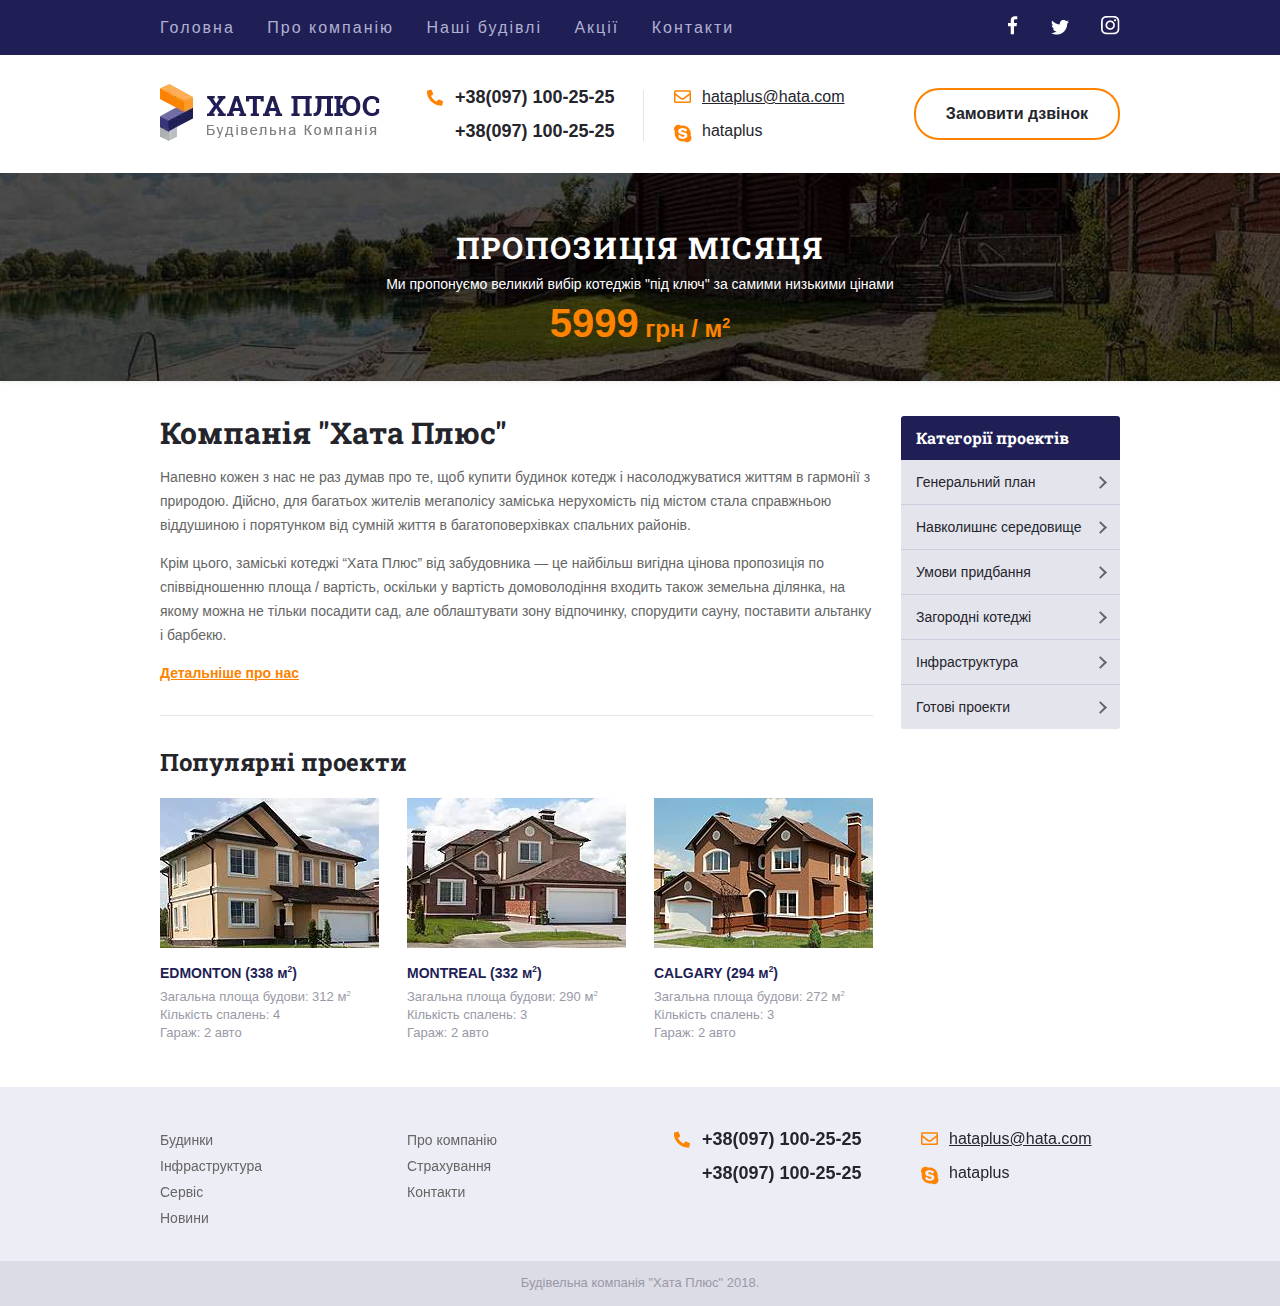
==== index.html @ b443a541 "changes" ====
<!DOCTYPE html>
<html lang="en">
<head>
    <meta charset="UTF-8">
    <meta http-equiv="X-UA-Compatible" content="IE=edge">
    <meta name="viewport" content="width=device-width, initial-scale=1.0">
    <title>Будівельна компанія "Хата Плюс"</title>
    <link rel = "stylesheet" href = "css/style-rel.css">
</head>
<body>
    <header>
    <div class ="header">
        <nav class="wrapper flex-between">
                <ul class = "menu">
                        <li>
                            <a href="index.html">Головна</a>
                        </li>
                        <li>
                            <a href="#">Про компанію</a>
                        </li>
                        <li>
                            <a href="price.html">Наші будівлі</a>
                        </li>
                        <li>
                            <a href="#">Акції</a>
                        </li>
                        <li>
                            <a href="#">Контакти</a>
                        </li>
                </ul>
                <ul class="social">
                    <li><a href="#" class="fb"></a></li>
                    <li><a href="#" class="tw"></a></li>
                    <li><a href="#" class="in"></a></li>
                </ul>
                </nav>
            </div>
        </nav>

        <div class="wrapper row aic contact-info">
        <div class="logo column">
            <picture>
                <source srcset="img/logo.webp" type="image/webp">
                <img src="img/logo.png" alt = "Будівельна компанія Хата Плюс">
            </picture>
        </div>
        <div class="phones column stick">
                <p><a class="tel icon" href="tel:+380911002525">+38(097) 100-25-25 </a></p> 
                <p><a href="tel:+380911002525">+38(097) 100-25-25 </a></p>
        </div>
        <div class ="messengers column">
            <p><a class="mail icon" href="mailto:hataplus@hata.com">hataplus@hata.com</a></p>
            <p><a class="skype icon" href="skype:hataplus">hataplus</a></p>
        </div>
        
        <div class="cta column">
            <a href="#">Замовити дзвінок</a>
        </div>
        </div>
            <div class="proposition">
            <div class="wrapper">
                <p class="prop-title">Пропозиція місяця</p>
                <p class="prop-text">Ми пропонуємо великий вибір котеджів "під ключ" за самими низькими цінами</p>
                <p class="prop-cost"><span>5999</span> грн / м<sup>2</sup></p>

            </div>
            </div>
        </header>
            <main class="wrapper flex-between main">
                <div class="main-info">
                    <section class="content">
                        <h1>Компанія "Хата Плюс"</h1>
                        <p>Напевно кожен з нас не раз думав про те, щоб купити будинок котедж і насолоджуватися життям в гармонії з природою. Дійсно, для багатьох жителів мегаполісу заміська нерухомість під містом стала справжньою віддушиною і порятунком від сумній життя в багатоповерхівках спальних районів.</p>
                        <p>Крім цього, заміські котеджі “Хата Плюс” від забудовника — це найбільш вигідна цінова пропозиція по співвідношенню площа / вартість, оскільки у вартість домоволодіння входить також земельна ділянка, на якому можна не тільки посадити сад, але облаштувати зону відпочинку, спорудити сауну, поставити альтанку і барбекю.</p>
                        <p><a detal href="#">Детальніше про нас</a></p>
                    </section>
                    <hr>
                    <section class="popular-projects">
                        <h2>Популярні проекти</h2>
                        <div class="row">
                            <figure class="home">
                                <figcaption>
                                    <a href="#"></a>
                                    <picture>
                                    <source srcset="img/house-edmonton.webp" type="image/webp">
                                    <img src="img/house-edmonton.jpj" alt = "Заміський будинок, оренда, продаж">
                                    </picture>
                                     <h3>EDMONTON <span>(338 м<sup>2</sup>)</span></h3>
                                    <p>Загальна площа будови: 312 м<sup>2</sup></p>
                                    <p>Кількість спалень: 4</p>
                                    <p>Гараж: 2 авто</p>
                                </figcaption>
                            </figure>
                                <figure class="home">
                                    <figcaption>
                                        <a href="#"></a>
                                        <picture>
                                            <source srcset="img/house-montreal.webp" type="image/webp">
                                            <img src="img/house-montreal.jpj" alt="Заміський будинок, оренда, продаж">
                                        </picture>
                                        <h3>MONTREAL <span>(332 м<sup>2</sup>)</span></h3>
                                        <p>Загальна площа будови: 290 м<sup>2</sup></p>
                                        <p>Кількість спалень: 3</p>
                                        <p>Гараж: 2 авто</p>
                                    </figcaption>
                                </figure>
                                <figure class="home">
                                    <figcaption>
                                        <a href="#"></a>
                                        <picture>
                                            <sourse srcset="img/house-calgary.webp" type="image/webp">
                                            <img src="img/house-calgary.jpg" alt="Заміський будинок, оренда, продаж">
                                        </picture>
                                        <h3>CALGARY <span>(294 м<sup>2</sup>)</span></h3>
                                        <p>Загальна площа будови: 272 м<sup>2</sup></p>
                                        <p>Кількість спалень: 3</p>
                                        <p>Гараж: 2 авто</p>
                                    </figcaption>
                                </figure>
                            </div>
                    </section>
                </div>
                <aside class="sidebar">
                    <nav class="aside-menu">
                        <p>Категорії проектів</p>
                            <ul>
                                <li>
                                    <a href="#">Генеральний план</a>
                                </li>
                                <li>
                                    <a href="#">Навколишнє середовище</a>
                                    <ul class="sub-menu">
                                        <li>
                                            <a href="#">Продані</a>
                                        </li>
                                        <li>
                                            <a href="#">Заброньовані</a>
                                        </li>
                                        <li>
                                            <a href="#">В процесі будівництва</a>
                                        </li>
                                     </ul>
                                </li>
                                <li>
                                    <a href="#">Умови придбання</a>
                                </li>
                                <li>
                                    <a href="#">Загородні котеджі</a>
                                </li>
                                <li>
                                    <a href="#">Інфраструктура</a>
                                </li>
                                <li>
                                    <a href="#">Готові проекти</a>
                                </li>
                            </ul>
                    </nav>
                </aside>
            </main>
        <footer>
            <div class="footer">
                <div class="wrapper">
                    <div class="row">
                        <ul class="column footer-menu">
                            <li>
                                <a href="#">Будинки</a>
                            </li>
                            <li>
                                <a href="#">Інфраструктура</a>
                            </li>
                            <li>
                                <a href="#">Сервіс</a>
                            </li>
                            <li>
                                <a href="#">Новини</a>
                            </li>
                        </ul>
                          <ul class="column footer-menu">
                                <li>
                                    <a href="#">Про компанію</a>
                                </li>
                                <li>
                                    <a href="#">Страхування</a>
                                </li>
                                <li>
                                    <a href="#">Контакти</a>
                                </li>
                            </ul>
                            <div class="phones column">
                                <p><a class="tel icon" href="tel:+380911002525">+38(097) 100-25-25 </a></p> 
                                <p><a href="tel:+380911002525">+38(097) 100-25-25 </a></p>
                            </div>
                            <div class ="messengers column">
                                        <p><a class="mail icon" href="mailto:hataplus@hata.com">hataplus@hata.com</a></p>
                                        <p><a class="skype icon" href="skype:hataplus">hataplus</a></p>
                            </div>
                        </div>
                    </div>
                </div>
    <div class="coppy">
        <div class="wrapper">
                <p class="copytext">Будівельна компанія "Хата Плюс" 2018.</p>
        </div>
    </div>
</footer>
</body>
</html>
---- css/style-rel.css ----
@font-face {
    font-family: 'Roboto Slab';
    src: url('../fonts/RobotoSlab-Bold.eot');
    src: url('../fonts/RobotoSlab-Bold.eot?#iefix') format('embedded-opentype'),
        url('../fonts/RobotoSlab-Bold.woff2') format('woff2'),
        url('../fonts/RobotoSlab-Bold.woff') format('woff'),
        url('../fonts/RobotoSlab-Bold.ttf') format('truetype');
    font-weight: bold;
    font-style: normal;
    font-display: swap;
}

body {
    margin: 0;
    font-family: "Arial", sans-serif;
    cursor: url(cursor.cur), pointer;
}
sup {
    font-size: 0.6em;
}
hr {
    margin: 30px 0;
    border: none;
    border-top: 1px solid #e4e4ec;;
}

a {
    position: relative;
}

.wrapper {
    margin: 0 auto;
    max-width: 960px; 
}
header {
    box-shadow: 0 0 5px rgba(0,0,0,0.1);
    background-color: #fff;
}

.header {
    padding: 15.5px 0;
    background-color: #1f1f56;
}
.flex-between {
    display: flex;
    justify-content: space-between;
}
.row {
    display: flex;
    justify-content: space-between;
    flex-wrap: wrap;
    column-gap: 28px;
    row-gap: 28px;
}
.column {
    width: 219px;
    box-sizing: border-box;
}

.header ul {
    margin: 0 -14px;
    padding-left: 0;
    list-style: none;
}
.header li {
    display: inline-block;
    margin: 0 14px;
}
.menu {
    display: inline;
}
.menu a {
    letter-spacing: 2px;
    line-height: 24px;
    color: #b1b1d2;
    text-decoration: none;
    transition: all 0.5s ease;
}
.menu a:hover {
    color: #fd8300;
}

.contact-info {
    padding: 20px 0;
}

.aic {
    align-items: center;

}
.social a {
    display: block;
    background: url(../img/sprite.png) no-repeat;
}
a.fb {
    width: 10px;
    height: 19px;
    background-position: -2px 0;
}
a.fb:hover {
    background-position: -2px -22px;
}
a.in {
    width: 19px;
    height: 19px;
    background-position: -14px 0;
}
a.in:hover {
    background-position: -14px -22px ;
}
a.tw {
    width: 18px;
    height: 15px;
    background-position: -35px 0;
}
a.tw:hover {
background-position: -35px -22px;
}

.phones,
.messengers {
    padding-left: 48px;
}
.phones p,
.messengers p {
    margin: 10px 0;
}

.phones a {
    font-size: 18px;
    line-height: 24px;
    color: #25252c;
    font-weight: bold;
    text-decoration: none;
}

.icon:before {
    content: '';
    position: absolute;
    left: -28px;
    top: 2px;
}

.tel:before {
    width: 16px;
    height: 17px;
    background: url(../img/sprite.png) no-repeat -55px 0;
}

.messengers a {
    font-size: 16px;
    line-height: 24px;
    color: #25252c;

}
.mail:before {
    width: 17px;
    height: 13px;
    background: url(../img/sprite.png) no-repeat -73px 0;
}

.skype:before {
   
    width: 18px;
    height: 19px;
    background: url(../img/sprite.png) no-repeat -55px -21px;
}
.stick {
    position: relative;
}
.stick:before {
    content: '';
    position: absolute;
    right: -18px;
    top: 15px;
    width: 1px;
    height: 51px;
    background-color: #e4e4ec;
}


.skype {
    text-decoration: none;
}
.cta {
    text-align: right;
}


.cta a {
    display: inline-block;
    padding: 12px 30px;
    font-size: 16px;
    line-height: 24px;
    font-weight: bold;
    color:#25252c;
    text-decoration: none;
    border: 2px solid #fd8300;
    border-radius: 25px;
    transition: all .25s ease;
}
.cta a:hover {
    background-color: #fd8300;
    color: #fff;
}

.proposition {
    text-align: center;
    background: #292523 url(../img/backround.jpg) center/cover;
    color: #ffffff;
    padding: 55px 0 35px;
}
.proposition p {
    margin: 0;

}
.prop-title {
    font-size: 30px;
    letter-spacing: 2px;
    text-transform: uppercase;
    color: #fff;
    font-weight: 700;
    font-family: "Roboto Slab";
}
p.prop-text {
    margin: 5px 0;
    color: #fff;
    font-size: 14px;
    line-height: 24px;
 }

 .prop-cost   {
    font-size: 24px;
    color: #fd8300;
    font-weight: bold;
 }
 .prop-cost span {
     font-size: 40px;
 }
 .main {
     padding: 35px 0 45px;
 }
 .main-info {
     max-width: 713px;

 }
 .main-info h1,
 .main-info h2 {
    color: #24242b;
    font-family: "Roboto Slab";

 }
 .main-info h1 {
     margin-top: 5px;
    font-size: 30px;
    
 }
 .main-info h2 {
    font-size: 24px;
 }
 .main-price {
     max-width: 960px;

 }
 

.table-price table {
    border-radius: 3px;
    overflow: hidden;
    width: 100%;
    margin: 25px 0;
    border-collapse: collapse;
 }
 
 th, td {
    
    padding: 15px 20px;
    text-align: left;
}
 .title th {
    font-size: 14px;
    line-height: 24px;
    color: #fff;
    background-color: #1f1f56;
    font-weight: 700;
    font-family: "Roboto Slab";
 }

 .table-price td {
    font-size: 14px;
    line-height: 24px;
    border: 1px solid #cdcddd;
    border-bottom: 0;
    border-left: 0;
    border-right: 0;
    
} 
.cost {
    text-align: right;
}
tbody tr {
    color: #666;
     background-color: #e4e4ec;
     transition: all 0.2s ease;
 }
 tbody tr:hover {
     color: #fff;
     background-color:#fd8300;
 }
 
 .content {
    font-size: 14px;
    line-height: 24px;
    color: #666666;

 }
 .content-price {
     margin: 0;
    font-size: 14px;
    color: #666666;
    font-family: "Arial";
 }
 .main-info a {
    font-size: 14px;
    line-height: 24px;
    color: #fd8300;
    font-weight: bold;
    transition: all 0.2s ease;  
 }
 .main-info a:hover {
     text-decoration: none;
 }

 .home {
     position: relative;
     margin: 0;
     display: flex;
     justify-content: space-between;
 }
 .home a {
     position: absolute;
     left: 0;
     top: 0;
     width: 100%;
     height: 100%;
 }
 .home a:hover ~ h3 {
     text-decoration: underline;

 }
 .home h3 {
    margin: 5px 0 0;
    text-transform: uppercase;
    font-size: 14px;
    line-height: 24px;
    color: #1f1f56;
    text-decoration: none;
 }
 .home h3 span {
     text-transform: lowercase;
 }
 
.home p { 
    margin: 0;
    font-size: 13px;
    line-height: 18px;
    color: #9999a6;
}

figure {
    margin: 0;
}
.aside-menu {
    position: sticky;
    top: 35px;
    border-radius: 3px;
    overflow: hidden;
}

.sidebar {
    min-width: 219px;
}

.aside-menu p {
    margin: 0;
    padding: 10px 15px;
    color: #fff;
    background-color: #1f1f56;
    font:700 16px/1.5em "Roboto Slab";
}
.aside-menu ul {
    padding: 0;
    margin: 0;
    background-color: #e4e4ec;
    list-style: none;
}
.aside-menu a {
    display: block;
    padding: 10px 15px;
    font-size: 14px; 
    line-height: 24px;
    color: #25252c;
    background-color: #e4e4ec;
    text-decoration: none;
    transition: all 0.3s ease;
}

.aside-menu > ul > li + li > a  {
    
    border-top: 1px solid #cdcddd;
}
.aside-menu > ul > li:hover > a {
    color: #fff;
    background-color: #fd8300;

}
.aside-menu> ul > li > a:before {
    content: '';
    position: absolute;
    right: 15px;
    top: 18px;
    width: 7px;
    height: 7px;
    border-right: 2px solid #666;
    border-bottom: 2px solid #666;
    transform: rotate(-45deg);
    transition: all .5s ease;

}
.aside-menu > ul > li:hover > a:before {
    top: 15px;
    border-color: #fff;
    transform: rotate(45deg);
}
.aside-menu li:hover .sub-menu {
    display: block;
}
.sub-menu {
    display: none;
}

.sub-menu a {
    padding-left: 30px;
    color: #666;
}
.sub-menu a:hover {
    color: #666;
    background-color: #cecedd;
}
.footer {
    padding: 30px 0 20px;
    background-color: #ededf5;
}
.footer-menu {

    margin: 10px 0;
    padding: 0;
    list-style: none;
    
}
.footer-menu a {
    font-size: 14px;
    line-height: 26px;
    color: #666;
    text-decoration: none;
}
.footer-menu a:hover {
    text-decoration: underline;
    color:#fd8300;
}

.coppy {
    text-align: center;
    font-size: 13px;
    line-height: 18px;
    color: #9999a6;
    height: 45px;
    background-color: #dcdce6;
}
.coppy p {
    margin: 0;
    padding: 13.5px 0;

}
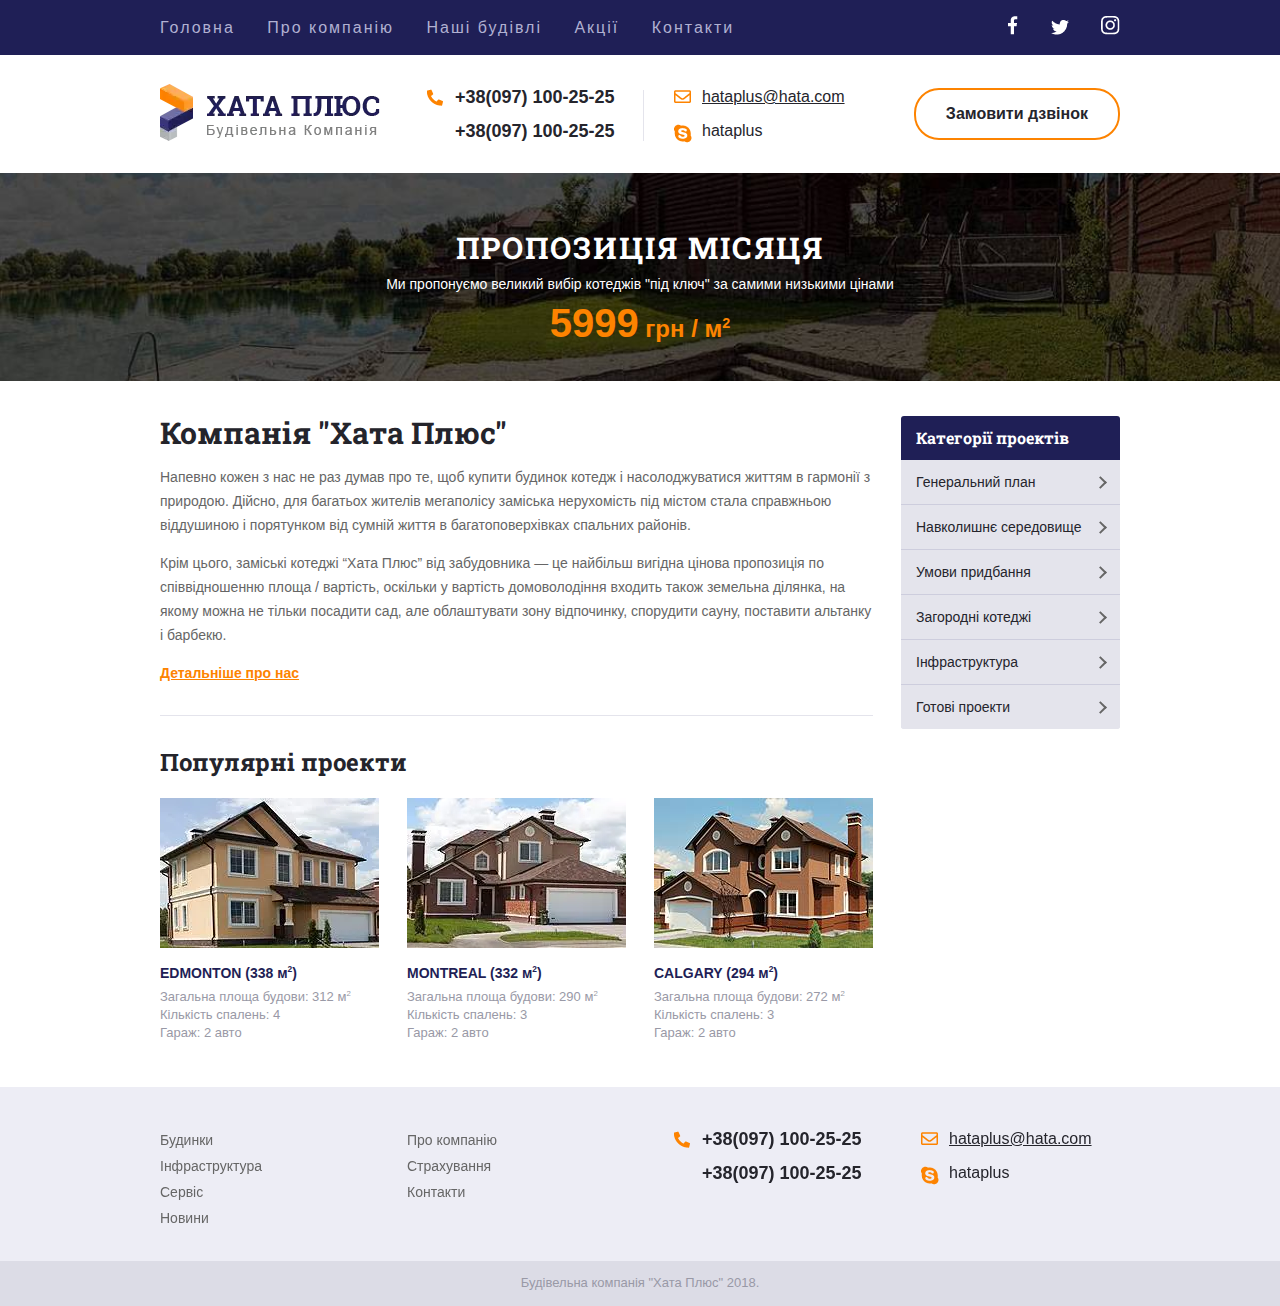
==== commit 0bd935bb: "hata end2" ====
--- a/index.html
+++ b/index.html
@@ -83,7 +83,7 @@
                                     <a href="#"></a>
                                     <picture>
                                     <source srcset="img/house-edmonton.webp" type="image/webp">
-                                    <img src="img/house-edmonton.jpj" alt = "Заміський будинок, оренда, продаж">
+                                    <img src="img/house-edmonton.jpj" alt = "edmonton, заміський будинок, оренда, продаж">
                                     </picture>
                                      <h3>EDMONTON <span>(338 м<sup>2</sup>)</span></h3>
                                     <p>Загальна площа будови: 312 м<sup>2</sup></p>
@@ -96,7 +96,7 @@
                                         <a href="#"></a>
                                         <picture>
                                             <source srcset="img/house-montreal.webp" type="image/webp">
-                                            <img src="img/house-montreal.jpj" alt="Заміський будинок, оренда, продаж">
+                                            <img src="img/house-montreal.jpj" alt="montreal, оренда котеджів, відпочинок">
                                         </picture>
                                         <h3>MONTREAL <span>(332 м<sup>2</sup>)</span></h3>
                                         <p>Загальна площа будови: 290 м<sup>2</sup></p>
@@ -109,7 +109,7 @@
                                         <a href="#"></a>
                                         <picture>
                                             <sourse srcset="img/house-calgary.webp" type="image/webp">
-                                            <img src="img/house-calgary.jpg" alt="Заміський будинок, оренда, продаж">
+                                            <img src="img/house-calgary.jpg" alt="calgary, заміський будинок, довгострокова оренда, природа, готель за містом">
                                         </picture>
                                         <h3>CALGARY <span>(294 м<sup>2</sup>)</span></h3>
                                         <p>Загальна площа будови: 272 м<sup>2</sup></p>
--- a/css/style-rel.css
+++ b/css/style-rel.css
@@ -32,7 +32,7 @@
     margin: 0 auto;
     max-width: 960px; 
 }
-header {
+.header-shadow {
     box-shadow: 0 0 5px rgba(0,0,0,0.1);
     background-color: #fff;
 }
@@ -244,6 +244,10 @@
      max-width: 713px;
 
  }
+ .main-price {
+     max-width: 960px;
+
+ }
  .main-info h1,
  .main-info h2 {
     color: #24242b;
@@ -257,10 +261,6 @@
  }
  .main-info h2 {
     font-size: 24px;
- }
- .main-price {
-     max-width: 960px;
-
  }
  
 
@@ -277,9 +277,8 @@
     padding: 15px 20px;
     text-align: left;
 }
- .title th {
-    font-size: 14px;
-    line-height: 24px;
+ .table-price th {
+    font-size: 14px;
     color: #fff;
     background-color: #1f1f56;
     font-weight: 700;
@@ -288,13 +287,15 @@
 
  .table-price td {
     font-size: 14px;
-    line-height: 24px;
     border: 1px solid #cdcddd;
     border-bottom: 0;
     border-left: 0;
     border-right: 0;
     
 } 
+.table-price tr:first-child td {
+    border-top: 0;
+}
 .cost {
     text-align: right;
 }
@@ -314,12 +315,7 @@
     color: #666666;
 
  }
- .content-price {
-     margin: 0;
-    font-size: 14px;
-    color: #666666;
-    font-family: "Arial";
- }
+ 
  .main-info a {
     font-size: 14px;
     line-height: 24px;
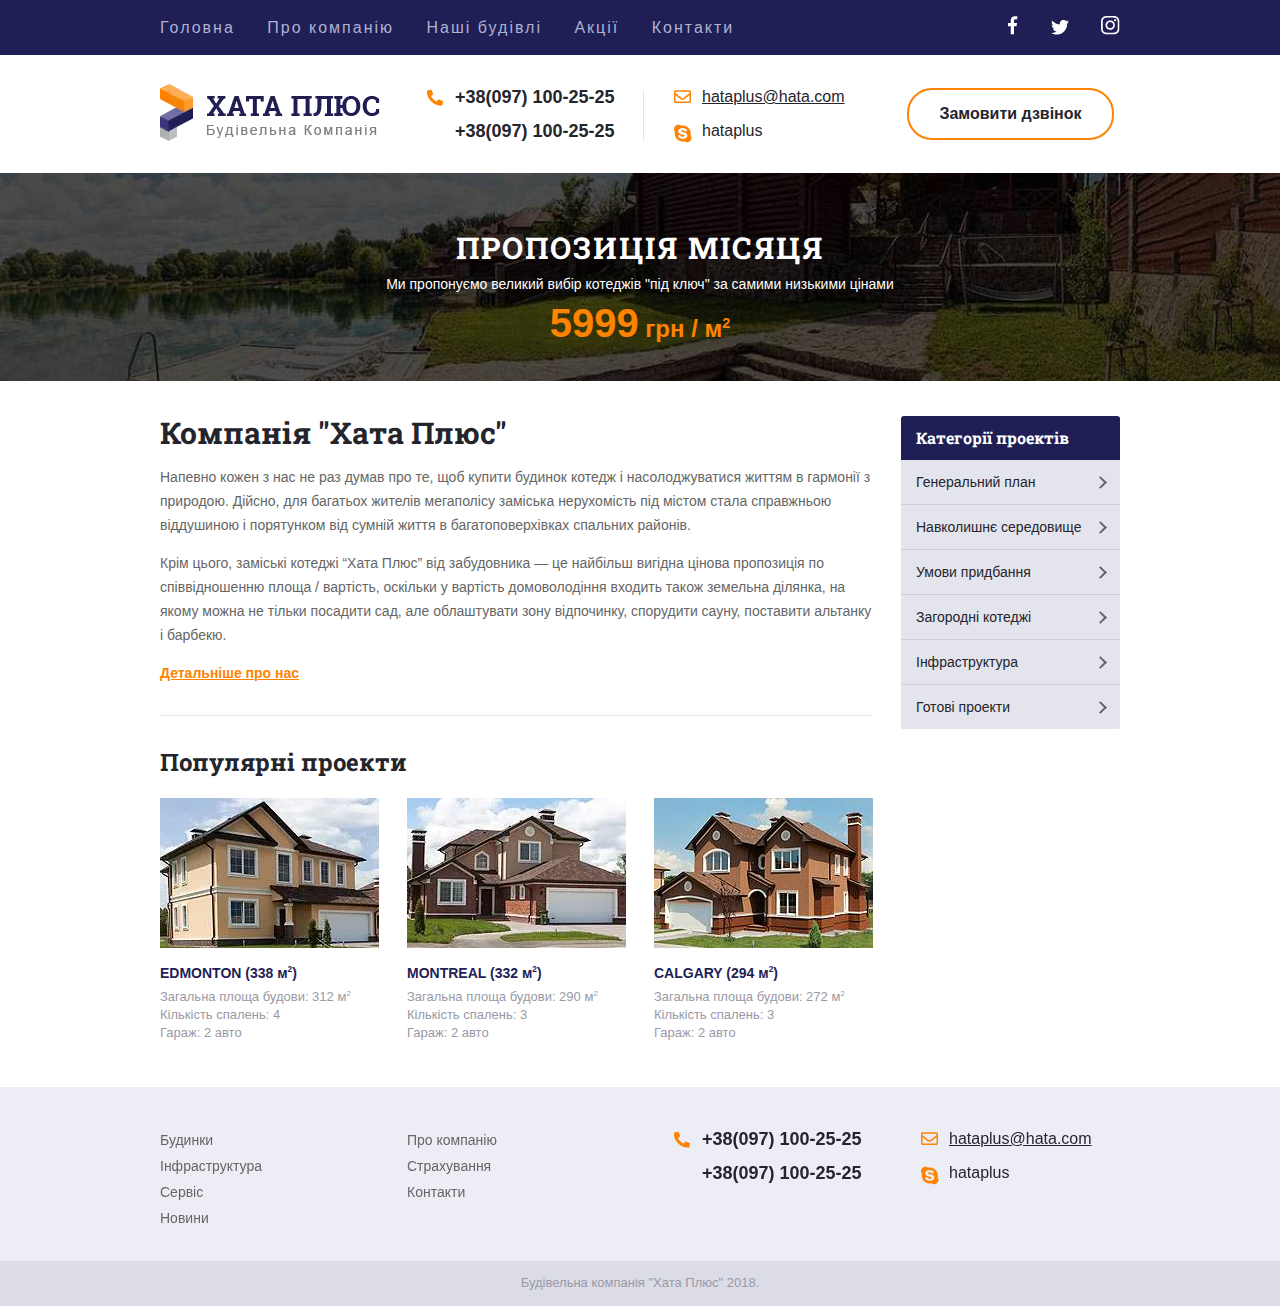
==== commit 5a99fbe1: "mobile version" ====
--- a/index.html
+++ b/index.html
@@ -11,6 +11,8 @@
     <header>
     <div class ="header">
         <nav class="wrapper flex-between">
+            
+              
                 <ul class = "menu">
                         <li>
                             <a href="index.html">Головна</a>
@@ -25,9 +27,10 @@
                             <a href="#">Акції</a>
                         </li>
                         <li>
-                            <a href="#">Контакти</a>
+                            <a href="contact.html">Контакти</a>
                         </li>
                 </ul>
+        
                 <ul class="social">
                     <li><a href="#" class="fb"></a></li>
                     <li><a href="#" class="tw"></a></li>
@@ -82,8 +85,8 @@
                                 <figcaption>
                                     <a href="#"></a>
                                     <picture>
-                                    <source srcset="img/house-edmonton.webp" type="image/webp">
-                                    <img src="img/house-edmonton.jpj" alt = "edmonton, заміський будинок, оренда, продаж">
+                                        <source srcset="img/house-edmonton.webp" type="image/webp">
+                                        <img src="img/house-edmonton.jpj" alt = "edmonton, заміський будинок, оренда, продаж">
                                     </picture>
                                      <h3>EDMONTON <span>(338 м<sup>2</sup>)</span></h3>
                                     <p>Загальна площа будови: 312 м<sup>2</sup></p>
--- a/css/style-rel.css
+++ b/css/style-rel.css
@@ -47,7 +47,7 @@
 }
 .row {
     display: flex;
-    justify-content: space-between;
+    justify-content: center;
     flex-wrap: wrap;
     column-gap: 28px;
     row-gap: 28px;
@@ -67,7 +67,8 @@
     margin: 0 14px;
 }
 .menu {
-    display: inline;
+    display: none;
+    
 }
 .menu a {
     letter-spacing: 2px;
@@ -90,6 +91,8 @@
 }
 .social a {
     display: block;
+    display: flex;
+    align-items: flex-end;
     background: url(../img/sprite.png) no-repeat;
 }
 a.fb {
@@ -183,7 +186,7 @@
     text-decoration: none;
 }
 .cta {
-    text-align: right;
+    text-align: center;
 }
 
 
@@ -238,28 +241,35 @@
      font-size: 40px;
  }
  .main {
+    flex-wrap: wrap-reverse;
      padding: 35px 0 45px;
  }
  .main-info {
-     max-width: 713px;
+    
+     width: 100%;
 
  }
  .main-price {
-     max-width: 960px;
+     width: 100%;
 
  }
  .main-info h1,
- .main-info h2 {
+ .main-info h2,
+ .main-price h1,
+ .main-price h2 {
     color: #24242b;
     font-family: "Roboto Slab";
 
  }
- .main-info h1 {
+ .main-info h1,
+ .main-price h1 {
+
      margin-top: 5px;
     font-size: 30px;
     
  }
- .main-info h2 {
+ .main-info h2,
+ .main-price h2 {
     font-size: 24px;
  }
  
@@ -272,12 +282,14 @@
     border-collapse: collapse;
  }
  
- th, td {
-    
-    padding: 15px 20px;
+ td {
+    
+    padding: 8.5px 20px;
     text-align: left;
 }
  .table-price th {
+     padding: 13px 20px;
+     text-align: left;
     font-size: 14px;
     color: #fff;
     background-color: #1f1f56;
@@ -296,9 +308,12 @@
 .table-price tr:first-child td {
     border-top: 0;
 }
-.cost {
+
+.table-price th:last-child,
+.table-price td:last-child {
     text-align: right;
 }
+
 tbody tr {
     color: #666;
      background-color: #e4e4ec;
@@ -307,15 +322,18 @@
  tbody tr:hover {
      color: #fff;
      background-color:#fd8300;
+     cursor: pointer;
  }
  
  .content {
+    text-align: center;
     font-size: 14px;
     line-height: 24px;
     color: #666666;
 
  }
  
+ .main-price a,
  .main-info a {
     font-size: 14px;
     line-height: 24px;
@@ -323,11 +341,13 @@
     font-weight: bold;
     transition: all 0.2s ease;  
  }
+ .main-price a:hover,
  .main-info a:hover {
      text-decoration: none;
  }
-
- .home {
+ 
+
+.home {
      position: relative;
      margin: 0;
      display: flex;
@@ -367,6 +387,8 @@
     margin: 0;
 }
 .aside-menu {
+    
+    
     position: sticky;
     top: 35px;
     border-radius: 3px;
@@ -374,6 +396,7 @@
 }
 
 .sidebar {
+    flex: 0 0 100%;
     min-width: 219px;
 }
 
@@ -448,9 +471,9 @@
     background-color: #ededf5;
 }
 .footer-menu {
-
+    text-align: center;
     margin: 10px 0;
-    padding: 0;
+    
     list-style: none;
     
 }
@@ -476,8 +499,285 @@
 .coppy p {
     margin: 0;
     padding: 13.5px 0;
-
-}
-
-
-
+}
+.contacts {
+    display: flex;
+    justify-content: center;
+}
+.all-contacts h2 {
+    text-align: center;
+    font-size: 24px;
+    color: #24242b;
+    font-weight: 700;
+    font-family: "Roboto Slab";
+}
+.office h3,
+.consultation h3,
+.detalis h3 {
+    margin: 0;
+    font-size: 14px;
+    color: #24242b;
+    font-weight: 700;
+    font-family: "Roboto Slab";
+}
+.office p,
+.consultation p,
+.detalis p {
+    font-size: 14px;
+    color: #666666;
+}
+.tel {
+    font-size: 18px;
+    text-decoration: none;
+    font-weight: bold;
+    color: #25252c;
+
+}
+.mail {
+    font-size: 16px;
+    text-decoration: underline;
+    color: #25252c;
+}
+.detalis {
+padding-right: 81px;
+}
+.detalis p {
+    line-height: 24px;
+}
+.consultation {
+    padding-right: 50px;
+}
+
+
+
+
+.location iframe {
+    width: 465px;
+    height: 300px;
+    border: none;
+}
+.location {
+    margin: 17px 0 40px;
+}
+
+.feedback {
+    margin: 0;
+    width: 48%;
+}
+.feedback input,
+.feedback textarea {
+    box-sizing: border-box;
+    padding-left: 16px;
+    padding-bottom: 5px;
+    font-size: 13px;
+    line-height: 21px;
+    color: #9999a6;
+    font-style: italic;
+    font-family: "Arial";
+    border-radius: 3px;
+    background-color: #fff;
+    border: 1px solid #c5c5d4;
+}
+.feedback textarea {
+    max-width: 100%;
+}
+
+
+
+
+.connection h3 {
+    font-size: 14px;
+    color: #24242b;
+    font-weight: 700;
+    font-family: "Roboto Slab";
+}
+
+
+.form-menu,
+.flex {
+
+    margin-bottom: 10px;
+    display: flex;
+    justify-content: space-between;
+    
+}
+.form-menu label{
+    width: 48%;
+    
+}
+.name,
+.phone {
+    width: 100%;
+    height: 40px;
+    
+}
+
+.topic-ms {
+    margin-bottom: 10px;
+    height: 40px;
+    width: 100%;
+
+}
+.text {
+    resize: vertical;
+    width: 100%;
+    max-width: 462px;
+    min-height: 106px;
+    padding: 7px;
+}
+
+.textarea {
+    padding-top: 5px;
+    font-size: 13px;
+    padding-top: 11px;
+    color: #9999a6;
+    font-style: italic;
+    font-family: "Arial";
+    
+}
+.check-box {
+    visibility: hidden;
+    position: absolute;
+    line-height: 21px;
+}
+.check-box + label {
+    position: relative;
+    padding: 8px 25px;
+    margin-left: 30px;
+    font-size: 13px;
+    line-height: 21px;
+    color: #666666;
+}
+
+.check-box + label:before, 
+.check-box + label:after {
+    content: "";
+    position: absolute;
+}
+.check-box + label:after {
+    left: 6px;
+    top: 11px;
+    
+}
+.check-box:checked + label:after {
+    width: 4px;
+    height: 9px;
+    border-bottom: 2px solid #1f1f56;
+    border-right: 2px solid #1f1f56;
+    transform: rotate(45deg);
+}
+.check-box + label:before {
+    left: 0;
+    top: 10px;
+    width: 16px;
+    height: 16px;
+    border-radius: 3px;
+    background-color: #ffffff;
+    border: 1px solid #cccccc;
+}
+
+
+
+
+
+.cta2 {
+    text-align: right;
+}
+
+
+.cta2 a {
+    display: inline-block;
+    padding: 7px 35px;
+    font-size: 14px;
+    line-height: 24px;
+    color: #fff;
+    font-weight: bold;
+    text-decoration: none;
+    border-radius: 21px;
+    background-color: #fd8300;
+    border: 2px solid #fd8300;
+    transition: all .25s ease;
+}
+.cta2 a:hover {
+    border:  2px solid #1f1f56 ;
+    background-color: #1f1f56;
+
+}
+.flex {
+    margin-top: 10px;
+}
+.checkbox {
+    margin-top: 3%;
+    margin-right: 43px;
+}
+.flex label {
+
+    font-size: 13px;
+    color: #666666;
+    font-family: "Arial";
+
+}
+
+.popular-projects {
+    
+    text-align: center;
+}
+
+
+
+
+
+
+@media screen and (min-width: 940px) {
+    .content {
+        text-align: left;
+    }
+    .menu {
+        flex-wrap: nowrap;
+        
+    }
+    .sidebar {
+        flex: 0 0 219px;
+        width: 219px;
+    }
+    .main-info {
+        max-width: 713px;
+    }
+    .main-price {
+        max-width: 960px;
+    }
+}
+@media screen and (min-width: 950px ){
+    .footer-menu {
+        padding: 0;
+        text-align: left;
+    }
+    .row {
+        display: flex;
+        justify-content: space-between;
+    }
+    .all-contacts h2 {
+        text-align: left;
+    }
+    .contacts {
+        display: flex;
+        justify-content: space-between;
+
+    }
+}
+@media screen and (min-width: 960px ) {
+    .popular-projects {
+        text-align: left;
+    }
+}
+@media screen and (min-width: 770px) {
+    .menu {
+        display: block;
+    }
+    
+    
+}
+
+
+
+
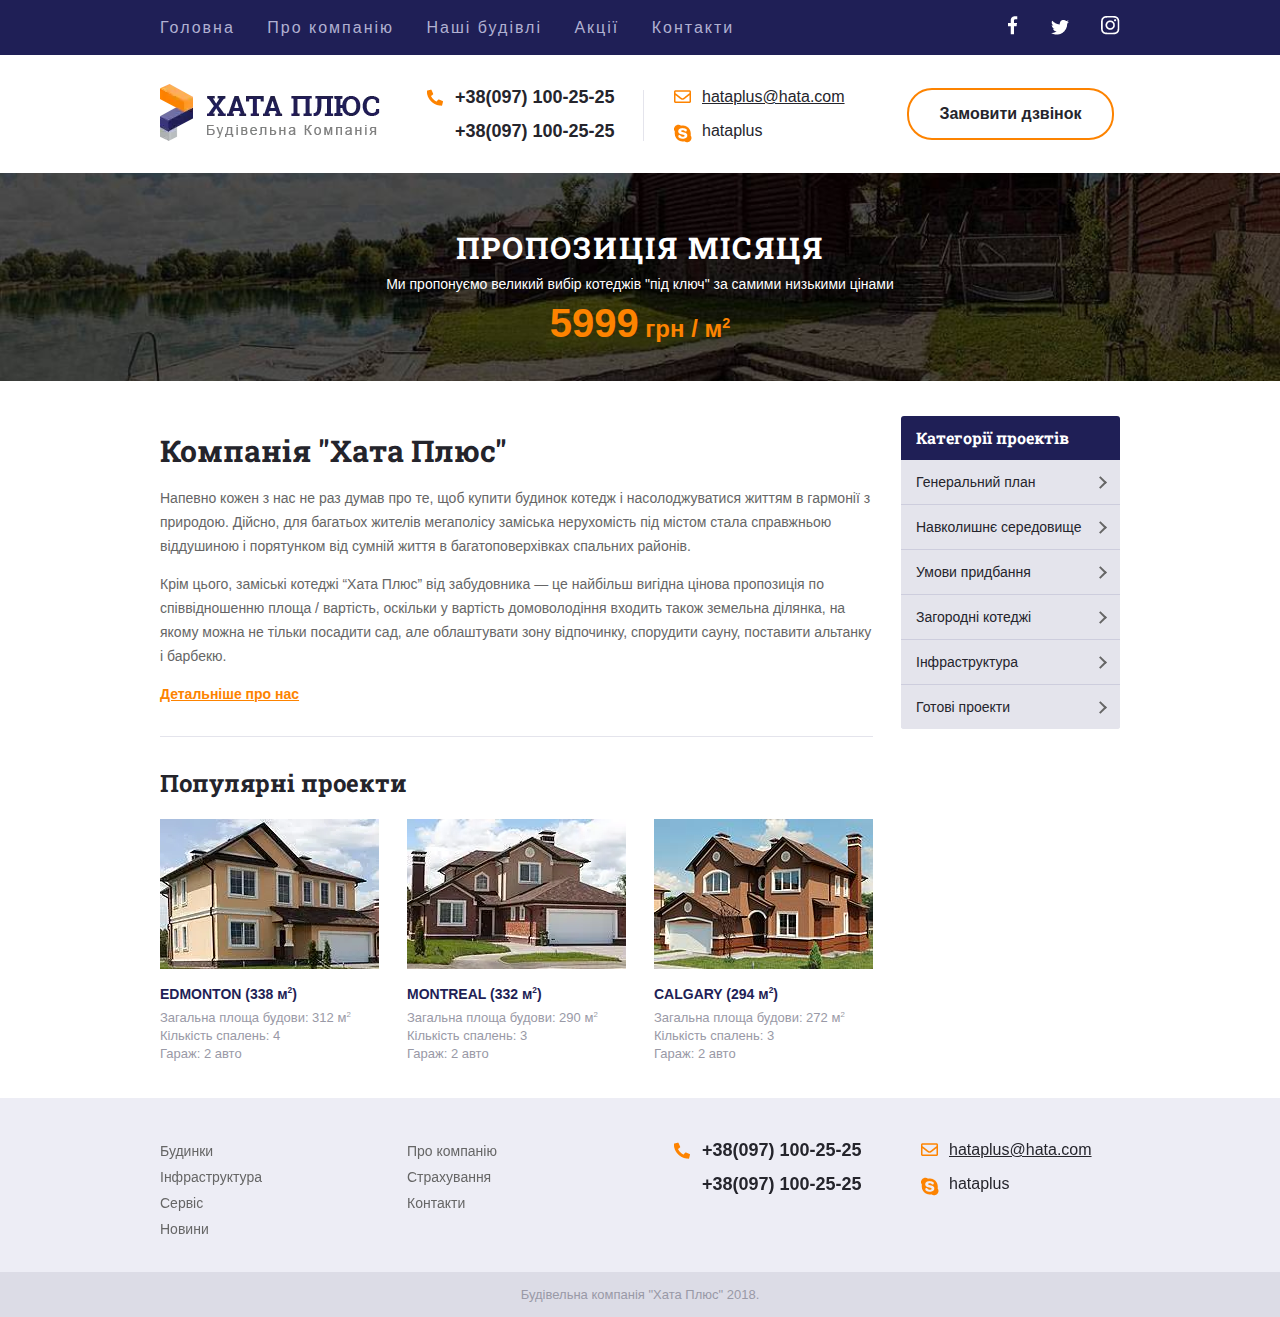
==== commit fab1bf33: "forma" ====
--- a/index.html
+++ b/index.html
@@ -11,25 +11,22 @@
     <header>
     <div class ="header">
         <nav class="wrapper flex-between">
+            <div class="hamburger">
+                <span></span>
+                <span></span>
+                <span></span>
+            </div>
             
               
-                <ul class = "menu">
-                        <li>
-                            <a href="index.html">Головна</a>
-                        </li>
-                        <li>
-                            <a href="#">Про компанію</a>
-                        </li>
-                        <li>
-                            <a href="price.html">Наші будівлі</a>
-                        </li>
-                        <li>
-                            <a href="#">Акції</a>
-                        </li>
-                        <li>
-                            <a href="contact.html">Контакти</a>
-                        </li>
+                <div class = "menu">
+                    <ul>
+                        <li><a href="index.html">Головна</a></li>
+                        <li><a href="#">Про компанію</a></li>
+                        <li><a href="price.html">Наші будівлі</a></li>
+                        <li><a href="#">Акції</a></li>
+                        <li><a href="contact.html">Контакти</a></li>
                 </ul>
+                </div>
         
                 <ul class="social">
                     <li><a href="#" class="fb"></a></li>
--- a/css/style-rel.css
+++ b/css/style-rel.css
@@ -31,6 +31,9 @@
 .wrapper {
     margin: 0 auto;
     max-width: 960px; 
+    padding: 0 15px;
+    
+    
 }
 .header-shadow {
     box-shadow: 0 0 5px rgba(0,0,0,0.1);
@@ -66,10 +69,12 @@
     display: inline-block;
     margin: 0 14px;
 }
-.menu {
+
+.hamburger {
     display: none;
     
 }
+
 .menu a {
     letter-spacing: 2px;
     line-height: 24px;
@@ -168,18 +173,8 @@
     height: 19px;
     background: url(../img/sprite.png) no-repeat -55px -21px;
 }
-.stick {
-    position: relative;
-}
-.stick:before {
-    content: '';
-    position: absolute;
-    right: -18px;
-    top: 15px;
-    width: 1px;
-    height: 51px;
-    background-color: #e4e4ec;
-}
+
+
 
 
 .skype {
@@ -242,15 +237,16 @@
  }
  .main {
     flex-wrap: wrap-reverse;
-     padding: 35px 0 45px;
+     padding-top: 35px;
+     padding-bottom: 35px;
+
  }
  .main-info {
-    
      width: 100%;
 
  }
  .main-price {
-     width: 100%;
+     max-width: 960px;
 
  }
  .main-info h1,
@@ -264,21 +260,27 @@
  .main-info h1,
  .main-price h1 {
 
-     margin-top: 5px;
+    padding-top: 20px;
     font-size: 30px;
+    line-height: 30px;
+    text-align: center;
     
  }
  .main-info h2,
  .main-price h2 {
     font-size: 24px;
  }
- 
+
+ .table-price {
+
+    overflow: scroll;
+ }
+
 
 .table-price table {
+    margin: 25px 0;
+    width: 100%;
     border-radius: 3px;
-    overflow: hidden;
-    width: 100%;
-    margin: 25px 0;
     border-collapse: collapse;
  }
  
@@ -312,6 +314,7 @@
 .table-price th:last-child,
 .table-price td:last-child {
     text-align: right;
+    min-width: 63px;
 }
 
 tbody tr {
@@ -326,7 +329,7 @@
  }
  
  .content {
-    text-align: center;
+    
     font-size: 14px;
     line-height: 24px;
     color: #666666;
@@ -471,9 +474,9 @@
     background-color: #ededf5;
 }
 .footer-menu {
-    text-align: center;
+    
     margin: 10px 0;
-    
+    padding: 0;
     list-style: none;
     
 }
@@ -501,8 +504,7 @@
     padding: 13.5px 0;
 }
 .contacts {
-    display: flex;
-    justify-content: center;
+    
 }
 .all-contacts h2 {
     text-align: center;
@@ -539,7 +541,7 @@
     color: #25252c;
 }
 .detalis {
-padding-right: 81px;
+    padding-right: 81px; 
 }
 .detalis p {
     line-height: 24px;
@@ -552,8 +554,8 @@
 
 
 .location iframe {
-    width: 465px;
-    height: 300px;
+    width: 304px;
+    height: 245px;
     border: none;
 }
 .location {
@@ -599,8 +601,8 @@
     margin-bottom: 10px;
     display: flex;
     justify-content: space-between;
-    
-}
+}
+
 .form-menu label{
     width: 48%;
     
@@ -704,6 +706,7 @@
 
 }
 .flex {
+    
     margin-top: 10px;
 }
 .checkbox {
@@ -718,21 +721,29 @@
 
 }
 
-.popular-projects {
-    
+.popular-projects h2 {
     text-align: center;
 }
 
 
 
 
+
+
+
+@media screen and (min-width: 974px) {
+    .wrapper {
+        padding-left: 0;
+        padding-right: 0;
+    }
+}
 
 
 @media screen and (min-width: 940px) {
     .content {
         text-align: left;
     }
-    .menu {
+    .main {
         flex-wrap: nowrap;
         
     }
@@ -746,6 +757,12 @@
     .main-price {
         max-width: 960px;
     }
+    .main-info h1,
+    .main-price h1 {
+
+    padding-top: 0;
+ }
+
 }
 @media screen and (min-width: 950px ){
     .footer-menu {
@@ -753,31 +770,120 @@
         text-align: left;
     }
     .row {
-        display: flex;
+    
         justify-content: space-between;
     }
     .all-contacts h2 {
         text-align: left;
     }
-    .contacts {
-        display: flex;
-        justify-content: space-between;
-
-    }
+   
 }
 @media screen and (min-width: 960px ) {
-    .popular-projects {
+    .popular-projects h2 {
         text-align: left;
     }
 }
-@media screen and (min-width: 770px) {
-    .menu {
-        display: block;
-    }
-    
-    
-}
-
-
-
-
+
+@media screen and (min-width: 713px) {
+
+    .stick {
+        position: relative;
+    }
+    .stick:before {
+        content: '';
+        position: absolute;
+        right: -18px;
+        top: 15px;
+        width: 1px;
+        height: 51px;
+        background-color: #e4e4ec;
+    }
+}
+@media screen and (max-width: 499px) {
+
+.contacts {
+    display: flex;
+    justify-content: flex-start;
+
+}
+}
+
+@media screen and (min-width: 500px) {
+
+.main-info h1,
+ .main-price h1 {
+
+    padding-top: 0;
+    font-size: 30px;
+    text-align: left;
+    
+ }
+}
+
+@media screen and (min-width: 440px) {
+
+
+.location iframe {
+    width: 465px;
+    height: 300px;
+}
+}
+
+@media screen and (max-width: 973px) {
+    .form-menu {
+        flex-direction: column;
+    }
+    .form-menu label {
+        width: 100%;
+        padding-bottom: 10px;
+
+    }
+
+}
+
+
+
+@media screen and (max-width: 800px){
+    .hamburger {
+    display: flex;
+    flex-direction: column;
+    cursor: pointer;
+}
+.hamburger span {
+    margin: 4px 0;
+    width: 35px;
+    height: 3px;
+    background-color: #fff;
+    border-radius: 5px;
+}
+.menu {
+    display: block;
+    
+}
+.menu ul {
+    display: flex;
+    margin: 0;
+    position: absolute;
+   
+    left: 0;
+    right: 0;
+    top: 55px;
+    background-color: #e4e4ec;
+    z-index: 1;
+    row-gap: 0;
+}
+.menu a {
+    display: inline-block;
+    width: 100%;
+    padding: 10px 0;
+    color: #25252c;
+    line-height: 24px;
+    font-weight: 700;
+}
+}
+
+
+
+
+
+
